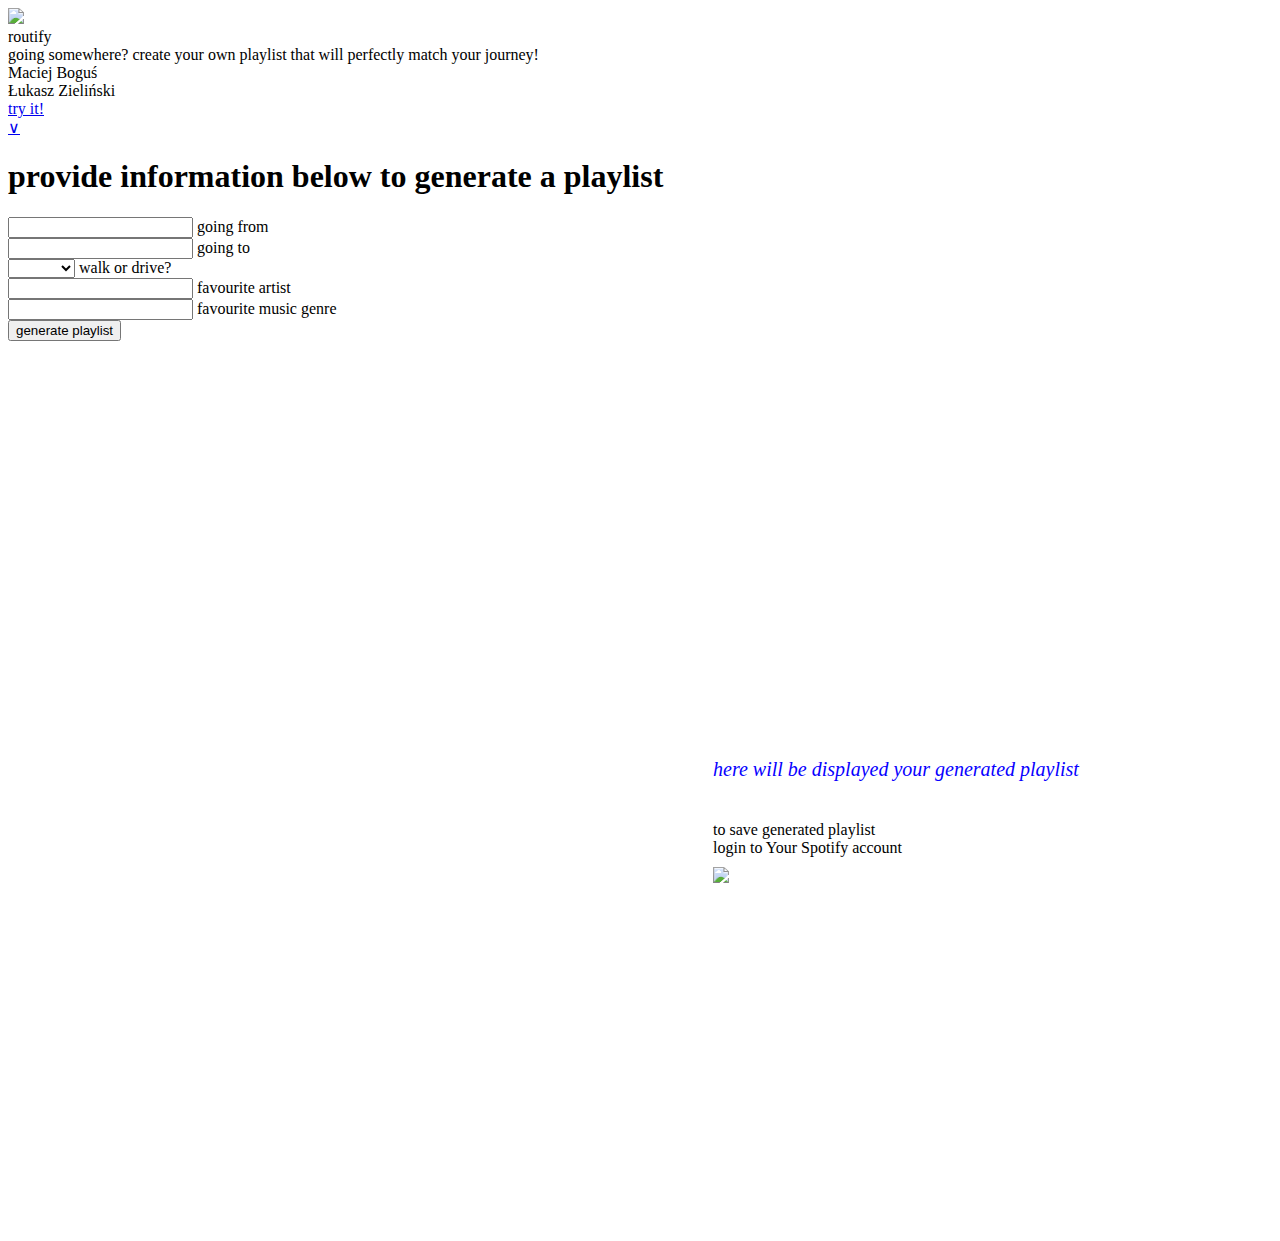
==== app/templates/index.html @ 8353a789 "oauth fixes" ====
<!DOCTYPE html>
<html lang="pl">
<head>
    <meta charset="UTF-8">
    <meta name="viewport" content="width=device-width, initial-scale=1.0">
    <link rel="stylesheet" href="../static/styles/style.css">
    <link rel="stylesheet" href="../static/styles/playlist.css">
    <link rel="stylesheet" href="../static/styles/form.css">
    <link rel="icon" href="../static/images/logo.png">
    <title>Routify</title>
</head>
<body>
    <header>
        <div class="header-content">
            <img class="route-image" src="../static/images/route.png">
            <div class="header-first-half">
                <div class="app-info-div">
                    <div class="name">routify</div>
                    <div class="description">going somewhere? create your own playlist that will perfectly match your journey!</div>
                </div>
            </div>
            <div class="header-second-half">
                <div class="authors-div">
                    <div>Maciej Boguś</div>
                    <div>Łukasz Zieliński</div> 
                </div>
            </div>
        </div>
        <a href="#main">
            <div class="header-link">
                <div class="header-link-arrow">try it!<br>&or;</div>
            </div>
        </a>
    </header>
    <main>
        <a name="main"></a>
        <div class="form-outer">
            <form>
                <h1>provide information below to generate a playlist</h1>

                <div class="input-group input-group-half">
                    <div class="get-position-btn"></div>
                    <input type="text" name="origin" id="origin" required>
                    <label for="origin">going from</label>
                    
                </div>

                <div class="input-group input-group-half">
                    
                    <input type="text" name="destination" id="destination" required>
                    <label for="destination">going to</label>
                </div>

                <div class="input-group input-group-select">
                    <select name="mode" id="mode" required>
                        <option value="none" selected disabled hidden></option>
                        <option value = "driving">driving</option>
                        <option value = "walking">walking</option>
                    </select>
                    <label for="mode">walk or drive?</label>
                </div>

                <div class="input-group">
                    <input type="text" name="artist" id="artist" required>
                    <label for="artist">favourite artist</label>
                   
                </div>

                <div class="input-group">

                            <input type="text" name="genre" id="genre" required  autocomplete="off">
                            <label for="genre">favourite music genre</label>
                            <div class="genres-suggestions"></div>

                </div> 
                
                <input type="button" id="create_playlist_button" value="generate playlist">
                <span id="error"></span>
            </form>
            
        </div>
        <div class="playlist-outer">
            <div id="loading-icon"></div>
            <div class="playlist">
                <div class="tracks">
                    <div class="playlist-info">here will be displayed your generated playlist</div>
                    <div class="login"></div>
                </div>
            </div>
        </div>
        <div class="message-box"></div>
    </main>
    <footer>

    </footer>
</body>
<script src="../static/scripts/location.js"></script>
<script src="../static/scripts/script.js"></script>
</html>
---- app/static/styles/playlist.css ----
.playlist-outer{
    width: 60%;
    height: 100vh;
    position: absolute;
    right: 0;
    display:flex;
    justify-content: center;
    align-items: center;
}

.playlist{
    overflow-y: scroll;
    max-width: 100%;
    max-height: 100vh;
    padding: 40px;
    box-sizing: border-box;
}

.playlist-info{
    grid-column-start: 1;
    grid-column-end: 4;
    font-size: 15pt;
    font-style: italic;
    color: #0800ff;
}

.tracks{
    margin-top: 7vh;
    display: grid;
    grid-template-columns: auto auto auto;
    align-items: center;
    gap: 40px;
    
}

.track{
    width: 15vw;
    min-height: 45vh;
    box-shadow: 0px 14px 33px -4px rgba(66, 68, 90, 0.5);
    background-color: white;
    justify-self: center;
}

.tracks h1{
    grid-column-start: 1;
    grid-column-end: 4;
    margin: 0;
    font-size: 30pt;
}

.track:hover{
    transform: scale(1.02);
    transition: 0.2s all;
    transition-timing-function: ease-in-out;
}

.track-img img{
    width: 100%;
}

.track-info-outer{
    min-height: 15vh;
    box-sizing: border-box;
    display: flex;
    align-items: center;
    padding: 20px;
}

.track-info{
    box-sizing: border-box;
}

.track-name{
    font-size: 15pt;
    font-weight: bold;
    margin-bottom: 10px;
}

.track-artist{
    font-style: italic;
}

#loading-icon{
    width: 4rem;
    height: 4rem;
    border: 0.5rem solid #c4c4c4;
    border-top: 0.5rem solid #232240;
    border-radius: 100%;
    box-sizing: border-box;
    margin: auto;
    display: none;
    animation: spin 1s infinite linear;
    grid-column-start: 1;
    grid-column-end: 4;
    position: absolute;
    top: calc(50vh - 2rem);
    right: calc(50% - 2rem);;
    z-index: 3;
}

#loading-icon.display{
    display: block;
}

#save_playlist_to_spotify_button{
    cursor: pointer;
}

.login{
    font-size: 12pt;
}

.spotify_button{
    width: 200px;
    margin-top: 10px;
}

@keyframes spin {
    from {
        transform: rotate(0deg);
    }
    to {
        transform: rotate(360deg);
    }
}
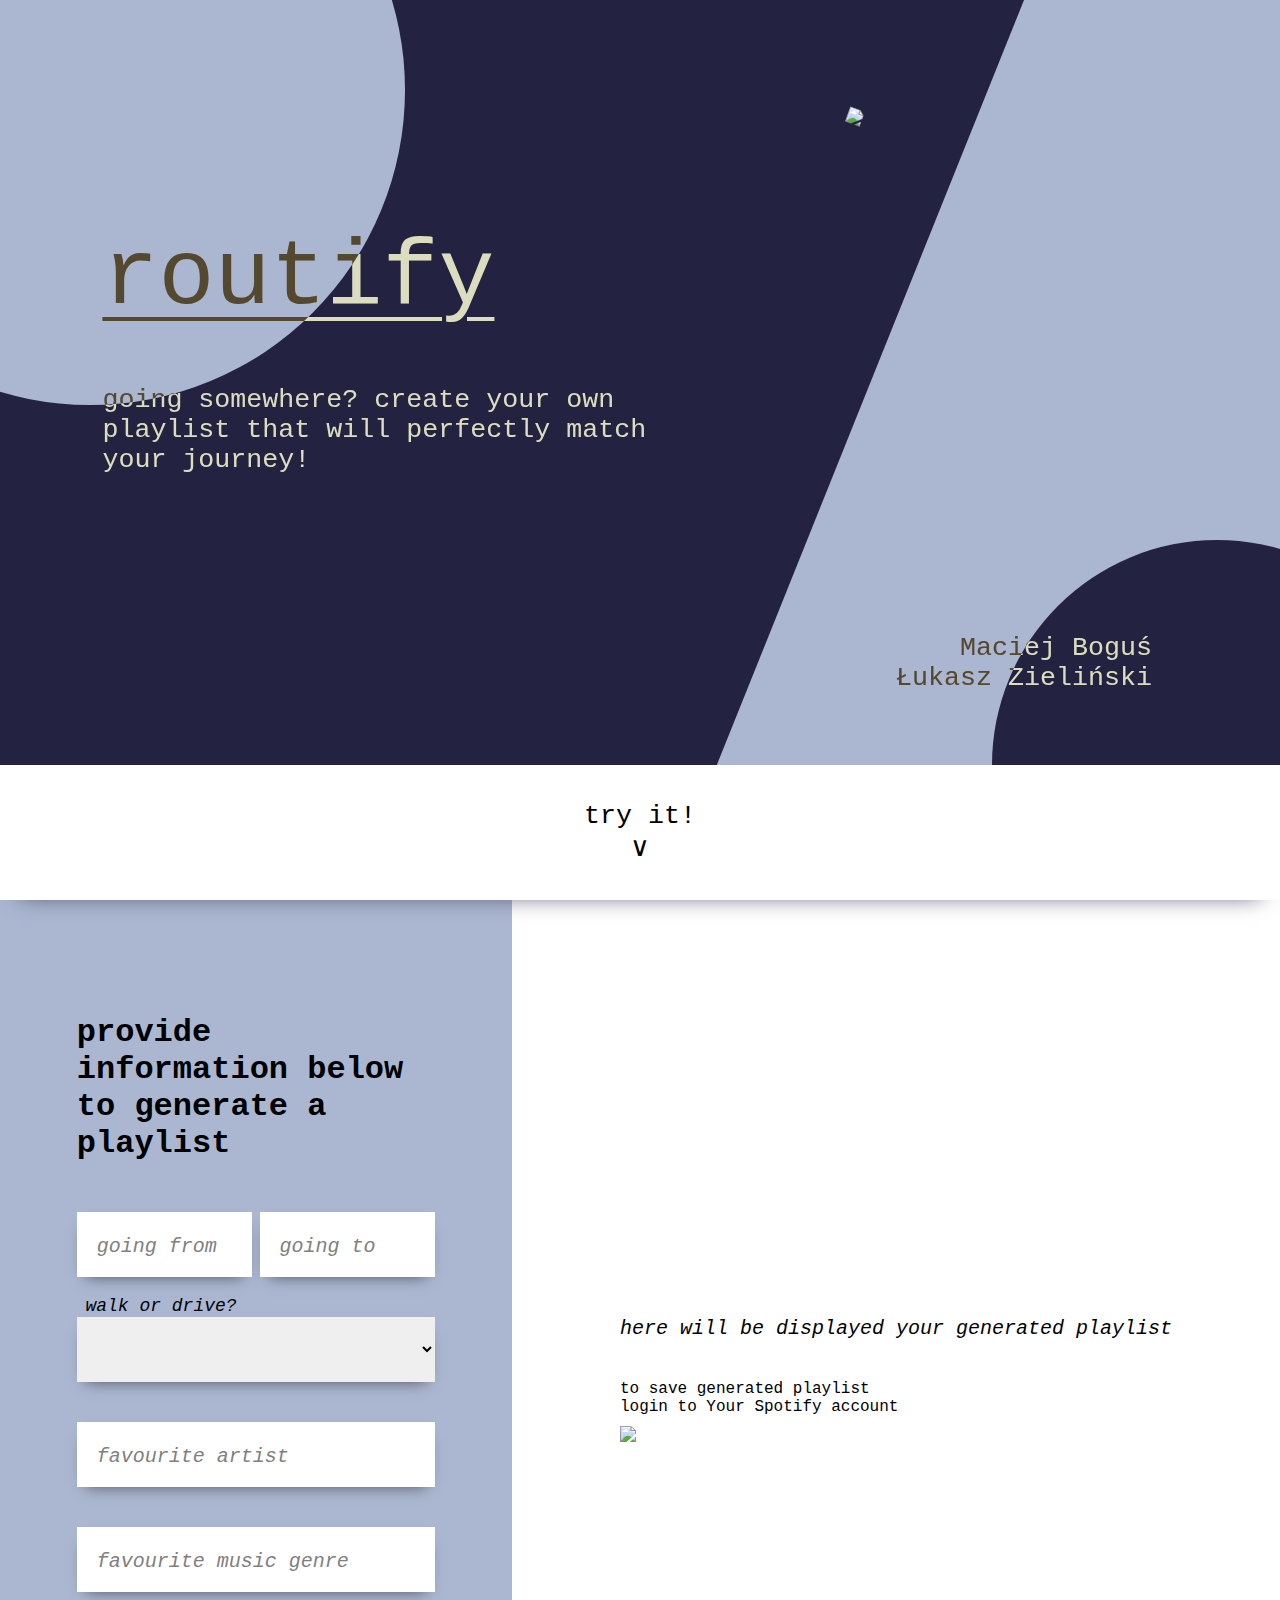
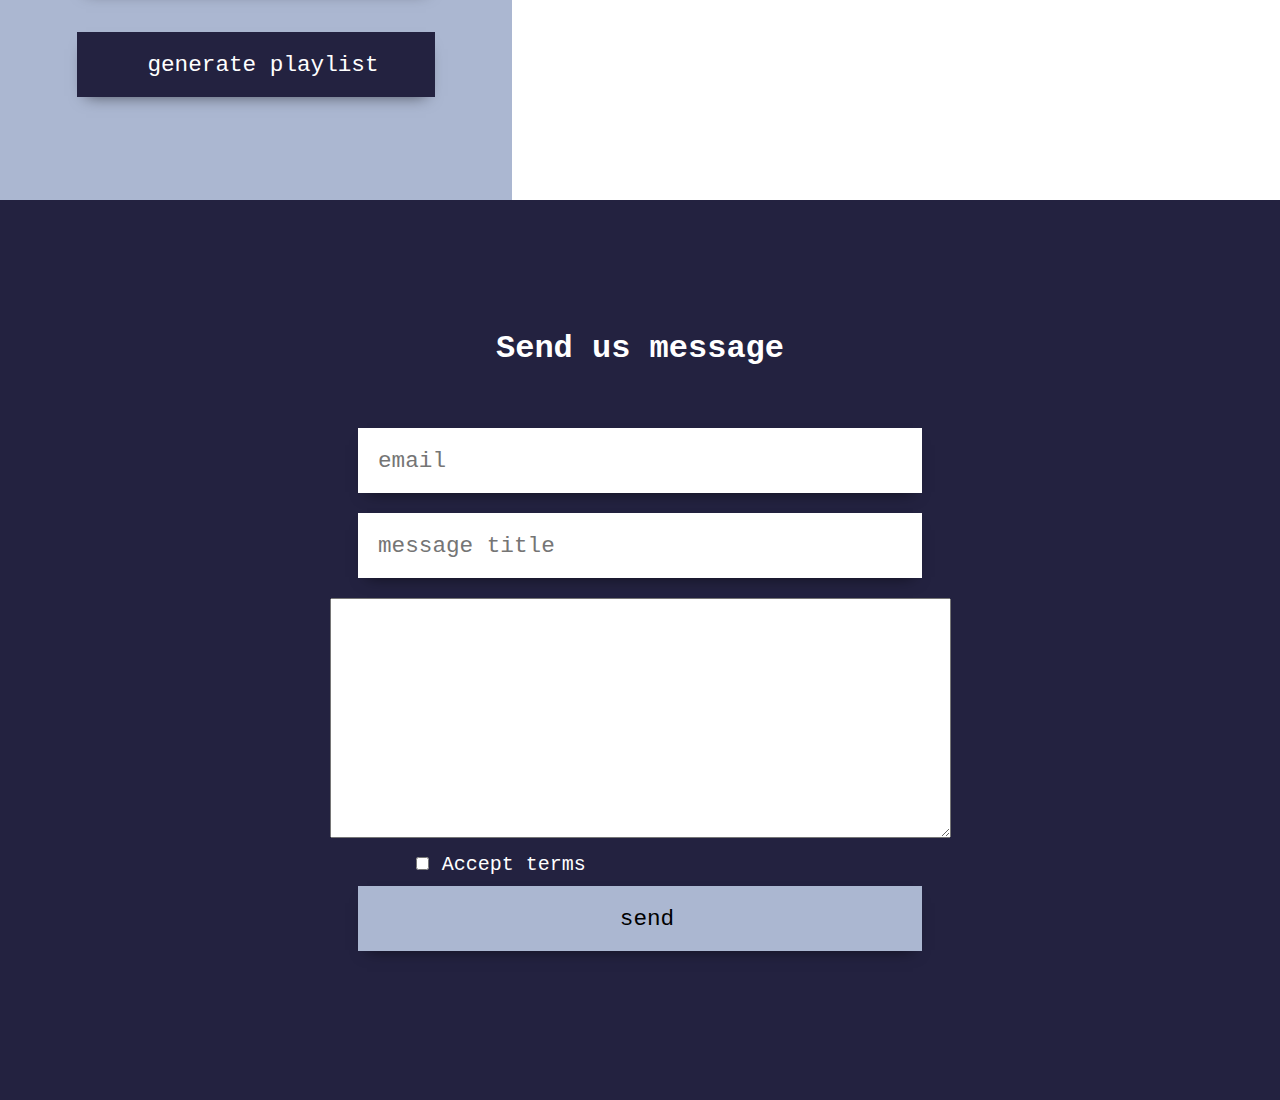
==== commit 39d09278: "form" ====
--- a/app/templates/index.html
+++ b/app/templates/index.html
@@ -91,9 +91,22 @@
         <div class="message-box"></div>
     </main>
     <footer>
-
+        <div class="contact-form-outer-div">
+            <h1>Send us message</h1>
+            <form class = "contact-form">
+                <input type="email" id="contact_email" placeholder="email"><br>
+                <input type="text" id="contact_title" placeholder="message title"><br>
+                <textarea name="contact_message" id="contact_message" cols="41" rows="8"></textarea><br>
+                <div class="div_for_checkbox">
+                    <input type="checkbox" name="contact_terms" id="contact_terms">
+                    <label for="contact_terms">Accept terms</label>
+                </div>
+                <input type="button" value="send" id="contact_button" name="contact_button">
+            </form>
+        </div>
     </footer>
 </body>
 <script src="../static/scripts/location.js"></script>
 <script src="../static/scripts/script.js"></script>
+<script src="../static/scripts/script_for_form.js"></script>
 </html>--- a/app/static/styles/style.css
+++ b/app/static/styles/style.css
@@ -0,0 +1,248 @@
+:root {
+    --main-bg-color: white;
+    --other-bg-color: #232240;
+}
+
+html{
+    scroll-behavior: smooth;
+}
+
+*::-webkit-scrollbar {
+    width: 11px;
+}
+
+*::-webkit-scrollbar-track {
+    background: var(--main-bg-color);
+}
+
+*::-webkit-scrollbar-thumb {
+    background-color: var(--other-bg-color);
+    border-radius: 10px;
+    border: 1px solid var(--main-bg-color);
+}
+  
+body{
+    margin: 0;
+    padding: 0;
+    font-family:Courier New;
+    overflow-x: hidden;
+}
+
+header{
+    width: 100%;
+    height: 100vh;
+    
+}
+
+main{
+    width: 100%;
+    height: 100vh;
+    background-color: var(--main-bg-color);
+}
+
+.header-content{
+    width: 100%;
+    height: 85vh;
+    box-sizing: border-box;
+}
+
+.header-first-half{
+    position: absolute;
+    left: 0;
+    width: 80%;
+    height: 85vh;
+    box-sizing: border-box;
+    background-color: var(--other-bg-color);
+    color: white;
+    clip-path: polygon(0 0, 100% 0, 70% 100%, 0 100%);
+    z-index: 2;
+}
+
+.header-first-half::before{
+    content: '';
+    box-sizing: border-box;
+    width: 70vh;
+    height: 70vh;
+    border-radius: 50%;
+    background-color: #abb7d1;
+    position: absolute;
+    top: -25vh;
+    left: -25vh;
+}
+
+.header-second-half{
+    position: absolute;
+    right: 0;
+    width: 50%;
+    height: 85vh;
+    box-sizing: border-box;
+    background-color: #abb7d1;
+    z-index: 1;
+}
+
+.header-second-half::after{
+    content: '';
+    box-sizing: border-box;
+    width: 50vh;
+    height: 25vh;
+    border-top-left-radius: 25vh;
+    border-top-right-radius: 25vh;
+    background-color: var(--other-bg-color);
+    position: absolute;
+    bottom: 0;
+    right: -18vh;
+    z-index: -1;
+}
+
+.route-image{
+    height: 70vh;
+    position: absolute;
+    left:58%;
+    top:10vh;
+    z-index: 4;
+    transform: rotate(20deg);
+}
+
+a{
+    text-decoration: none !important;
+    color: black;
+}
+
+.header-link{
+    position: absolute;
+    bottom: 0;
+    width: 100%;
+    height: 15vh;
+    box-sizing: border-box;
+    background-color: var(--main-bg-color);
+    display: flex;
+    justify-content: center;
+    align-items: center;
+    cursor: pointer;
+    z-index: 3;
+    box-shadow: 0px 15px 22px -20px rgb(66, 68, 90);
+}
+
+.header-link-arrow{
+    text-align: center;
+    font-size: 20pt;
+}
+
+.app-info-div{
+    width: 60%;
+    position: absolute;
+    top: 25vh;
+    left: 10%;
+    z-index: 1;
+    mix-blend-mode:difference;
+}
+
+.name{
+    width: fit-content;
+    text-decoration: underline;
+    text-decoration-thickness: 4px;
+    text-underline-offset: 14px;
+    font-size: 70pt;
+    margin-bottom: 6vh;
+}
+
+.description{
+    width: fit-content;
+    font-size: 20pt;
+}
+
+.authors-div{
+    color: white;
+    position: absolute;
+    bottom: 8vh;
+    right: 20%;
+    text-align: right;
+    box-sizing: border-box;
+    font-weight:normal;
+    font-size: 20pt;
+    mix-blend-mode:difference;
+}
+
+.message-box{
+    position: fixed;
+    bottom: 5vh;
+    right: 5%;
+    text-align: center;
+    padding: 20px;
+    width: 20%;
+    opacity : 0;
+    visibility: hidden;
+    color: white;
+    font-size: 22pt;
+    transition: 0.5s opacity;
+}
+
+.msg-visible{
+    opacity : 1;
+}
+
+footer {
+    display: flex;
+    justify-content: center;
+    align-items: center;
+    height: 100vh; /* Opcjonalnie, aby formularz był wyśrodkowany na całej wysokości ekranu */
+    width: 100%;
+    background-color: #232240;
+}
+
+.contact-form{
+    width: 1000px;
+    display: inline-block;
+    padding: 30px;
+    box-sizing: border-box;
+}
+
+.contact-form input[type="button"], .contact-form input[type="text"], .contact-form input[type="email"] {
+    margin: 10px;
+    width: 60%;
+}
+
+.contact-form input[type="button"] {
+    background-color: #abb7d1;
+    color: black;
+}
+
+footer h1 {
+    color: white;
+}  
+
+textarea{
+    margin: 10px;
+    padding: 15px;
+    font-size: 17pt;
+    box-sizing: border-box;
+}
+
+.contact-form-outer-div {
+    text-align: center; /* Wyśrodkowanie w pionie */
+    width: 100%;
+}
+
+input[type="checkbox"]{
+    height:initial !important;
+    width:initial !important;
+} 
+
+label[for="contact_terms"]{
+    color:white !important;
+    font-size: 15pt;
+    position: initial;
+    top: initial;
+    left: initial;
+    z-index: initial;
+    color: initial;
+    pointer-events: initial;
+    transition: initial;
+    font-style: initial;
+} 
+
+.div_for_checkbox{
+    width: 70%;
+    align-items: center;
+    
+}--- a/app/static/styles/playlist.css
+++ b/app/static/styles/playlist.css
@@ -21,6 +21,9 @@
     grid-column-end: 4;
     font-size: 15pt;
     font-style: italic;
+}
+
+.playlist-info a{
     color: #0800ff;
 }
 
--- a/app/static/styles/form.css
+++ b/app/static/styles/form.css
@@ -0,0 +1,147 @@
+.form-outer{
+    width: 40%;
+    height: 100vh;
+    box-sizing: border-box;
+    position: absolute;
+    left: 0;
+    display: flex;
+    justify-content: center;
+    align-items: center;
+    background-color: #abb7d1;
+}
+
+form{
+    width: 70%;
+    font-family: Courier New !important;
+}
+
+.input-group{
+    width: 100%;
+    position: relative;
+    box-sizing: border-box;
+    margin-bottom: 40px;
+}
+
+.input-group-half{
+    width: 49%;
+    float: left;
+    z-index: 2;
+}
+
+.input-group-select{
+    clear: both;
+}
+.input-group-half:first-of-type{
+    margin-right: 2%;
+}
+
+input, select{
+    width: 100%;
+    height: 65px;
+    font-size: 17pt;
+    box-sizing: border-box;
+    padding-left: 20px;
+    border: none;
+    font-family: Courier New;
+    box-shadow: 0px 8px 15px -9px rgba(0, 0, 0, 0.6);
+}
+
+option{
+    width: 100%;
+    height: 50px;
+}
+
+label{
+    font-size: 15pt;
+    position: absolute;
+    top:calc(50% - 15pt / 2);
+    left: 20px;
+    z-index: 4;
+    color: gray;
+    pointer-events: none;
+    transition: 0.2s all ease-in-out;
+    font-style: italic;
+}
+
+input:is(:focus, :valid) + label,  select:focus + label{
+    transform: scale(0.9);
+    top: calc(-15pt - 2px);
+    left: 0;
+    color: black;
+}
+
+select:valid + label{
+    transform: scale(0.9);
+    top: calc(-15pt - 2px);
+    left: 0;
+    color: black;
+}
+
+input[type=button]{
+    background-color: #232240;
+    color: white;
+    cursor: pointer;
+    margin-bottom: 10px;
+    z-index: 1;
+}
+
+input[name=origin]{
+    padding-right: 50px;
+}
+
+form h1{
+    margin-bottom: 50px;
+}
+
+.get-position-btn{
+    position: absolute;
+    right: 1px;
+    top: 1px;
+    width: 35px;
+    height: calc(100% - 2px);
+    background-image: url('../images/location.png');
+    background-color: rgb(211, 211, 211);
+    background-position: center;
+    background-repeat: no-repeat;
+    background-size: 20px;
+
+    box-sizing: border-box;
+    cursor: pointer;
+    display: none;
+}
+
+#error{
+    color:rgb(124, 0, 0);
+    font-size: 15pt;
+    font-weight: bold;
+}
+
+.genres-suggestions{
+    position: absolute;
+    bottom: translateY(100%); ;
+    width: 100%;
+    max-height: 200px;
+    overflow-y: scroll;
+    border: 1px solid black;
+    z-index: 5;
+    display: none;
+    background-color: white;
+}
+
+.genre-sugesstion{
+    width: 100%;
+    height: 45px;
+    display: flex;
+    align-items: center;
+    justify-content: center;
+    box-sizing: border-box;
+    border-bottom: 1px solid rgb(128, 128, 128);
+    z-index: 4;
+    font-size: 15pt;
+    cursor: pointer;
+}
+
+.genre-sugesstion:hover{
+    background-color: rgba(151, 151, 151, 0.411);
+}
+
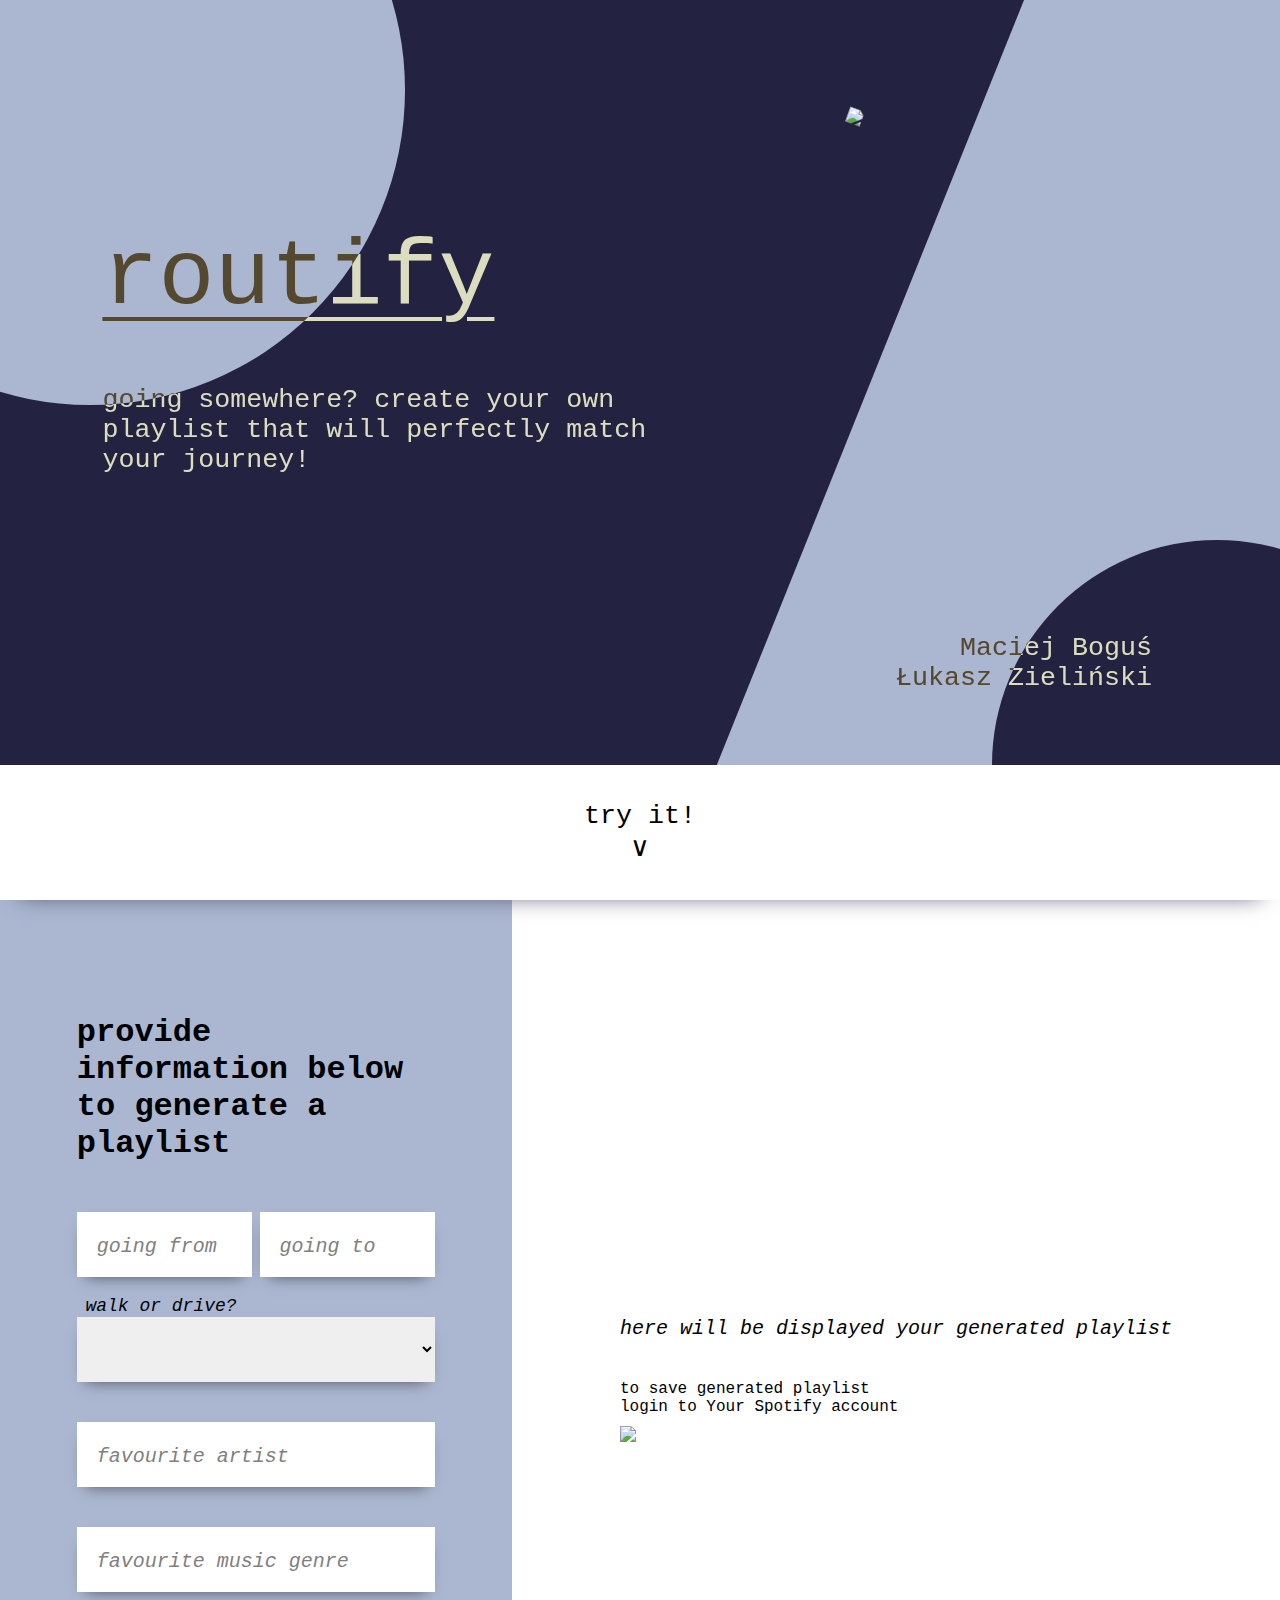
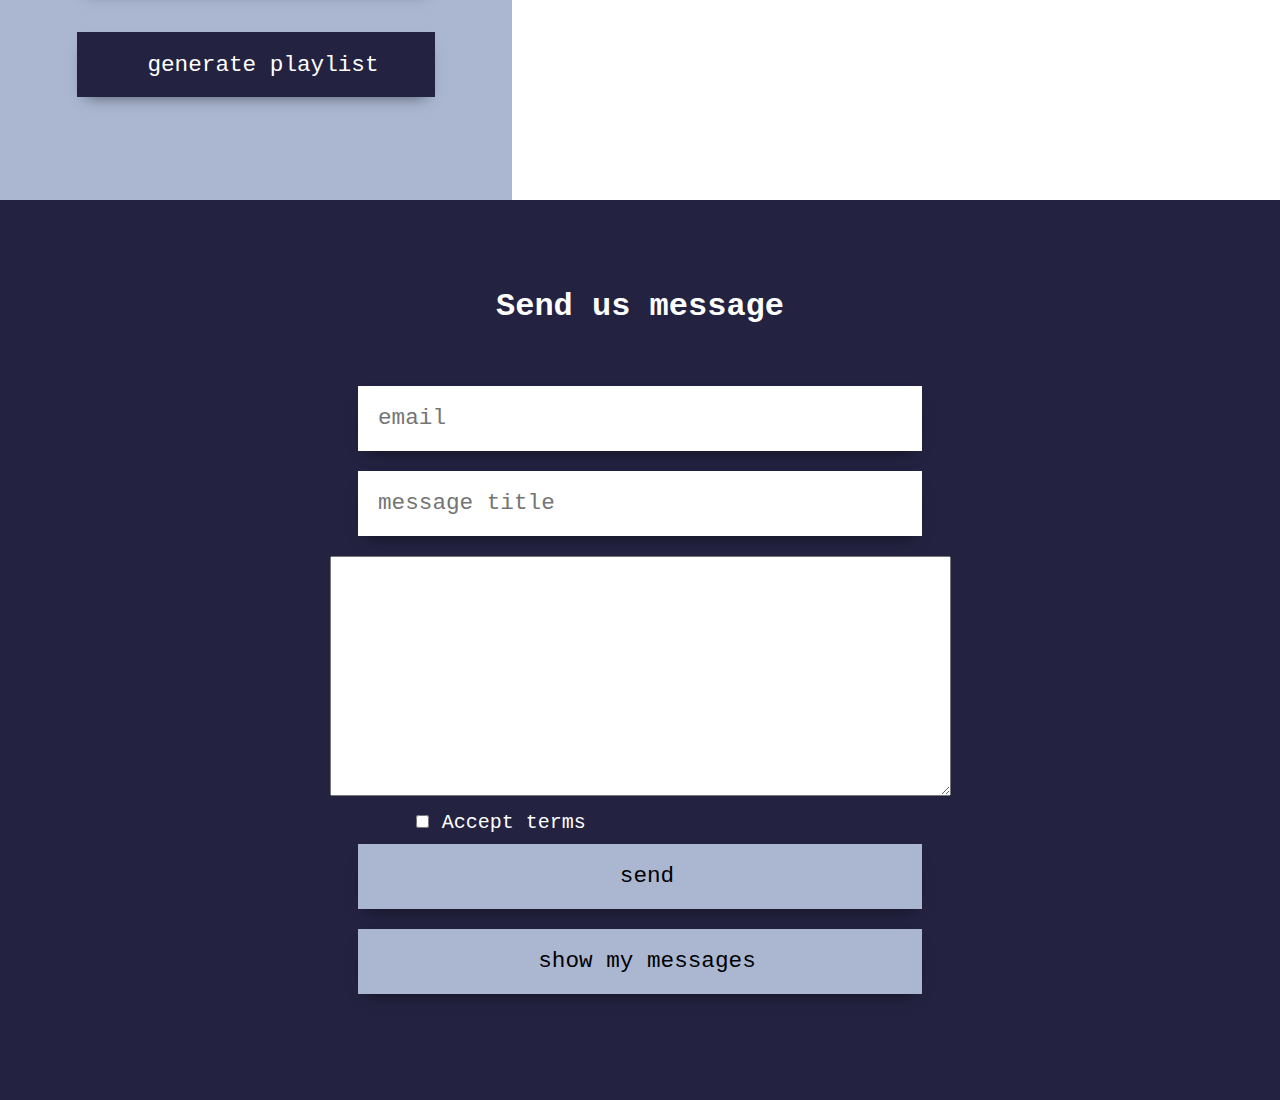
==== commit fda163c7: "form fixes" ====
--- a/app/templates/index.html
+++ b/app/templates/index.html
@@ -102,7 +102,13 @@
                     <label for="contact_terms">Accept terms</label>
                 </div>
                 <input type="button" value="send" id="contact_button" name="contact_button">
+                <input type="button" id="show_messages"value="show my messages">
             </form>
+            
+            <div class="messages">
+                <div class="messages_lines"></div>
+                <div id="close_messages_btn">X</div>
+            </div>
         </div>
     </footer>
 </body>
--- a/app/static/styles/form.css
+++ b/app/static/styles/form.css
@@ -145,3 +145,35 @@
     background-color: rgba(151, 151, 151, 0.411);
 }
 
+.messages{
+    position:fixed;
+    top:0;
+    height: 0;
+    background-color: white;
+    width: 100%;
+    height: 100vh;
+    z-index: 4;
+    display: none;
+    overflow-y: scroll;
+}
+
+#close_messages_btn{
+    position: inherit;
+    z-index: 5;
+    top:30px;
+    right:40px;
+    font-size: 25pt;
+    font-family: Arial;
+    font-weight: bolder;
+    cursor: pointer;
+
+}
+
+.message-line{
+    text-align: left;
+    margin:40px;
+    width: 50%;
+    inline-size: 30%;
+    overflow-wrap: break-word;
+
+}